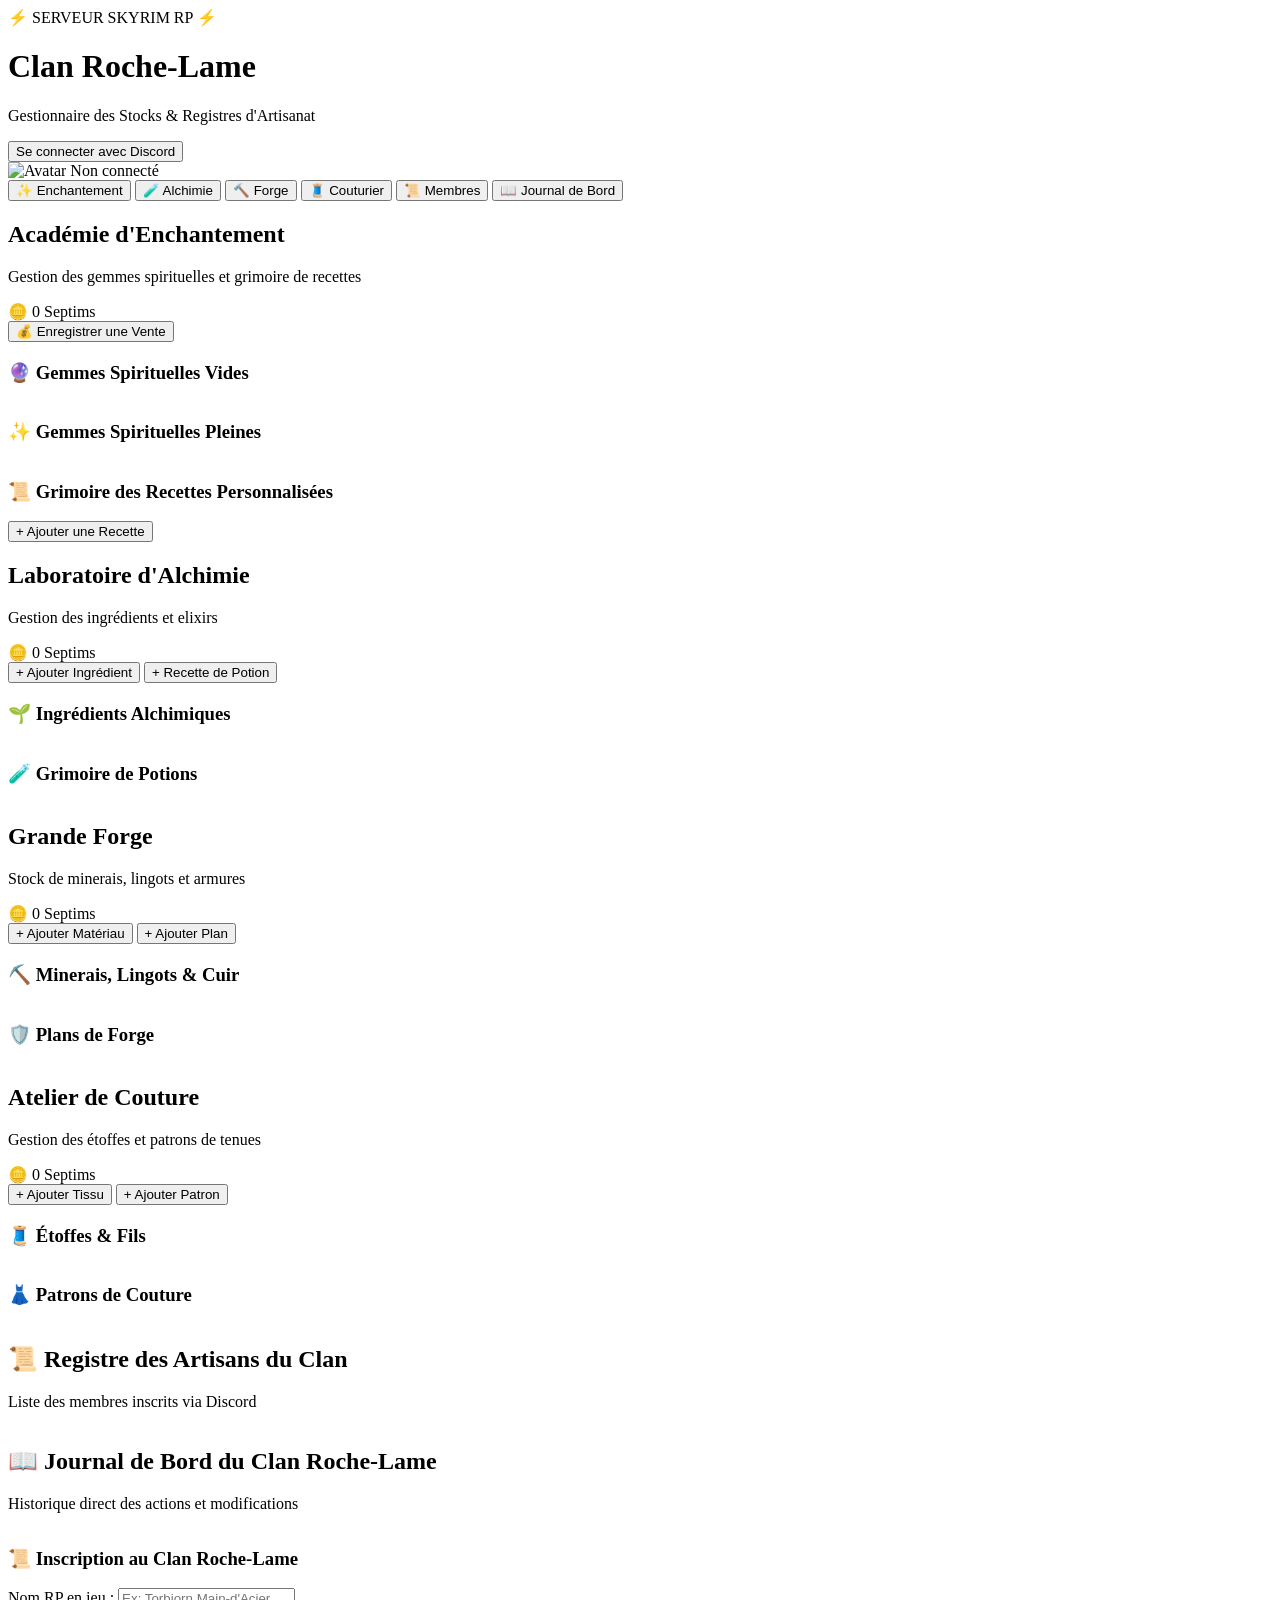
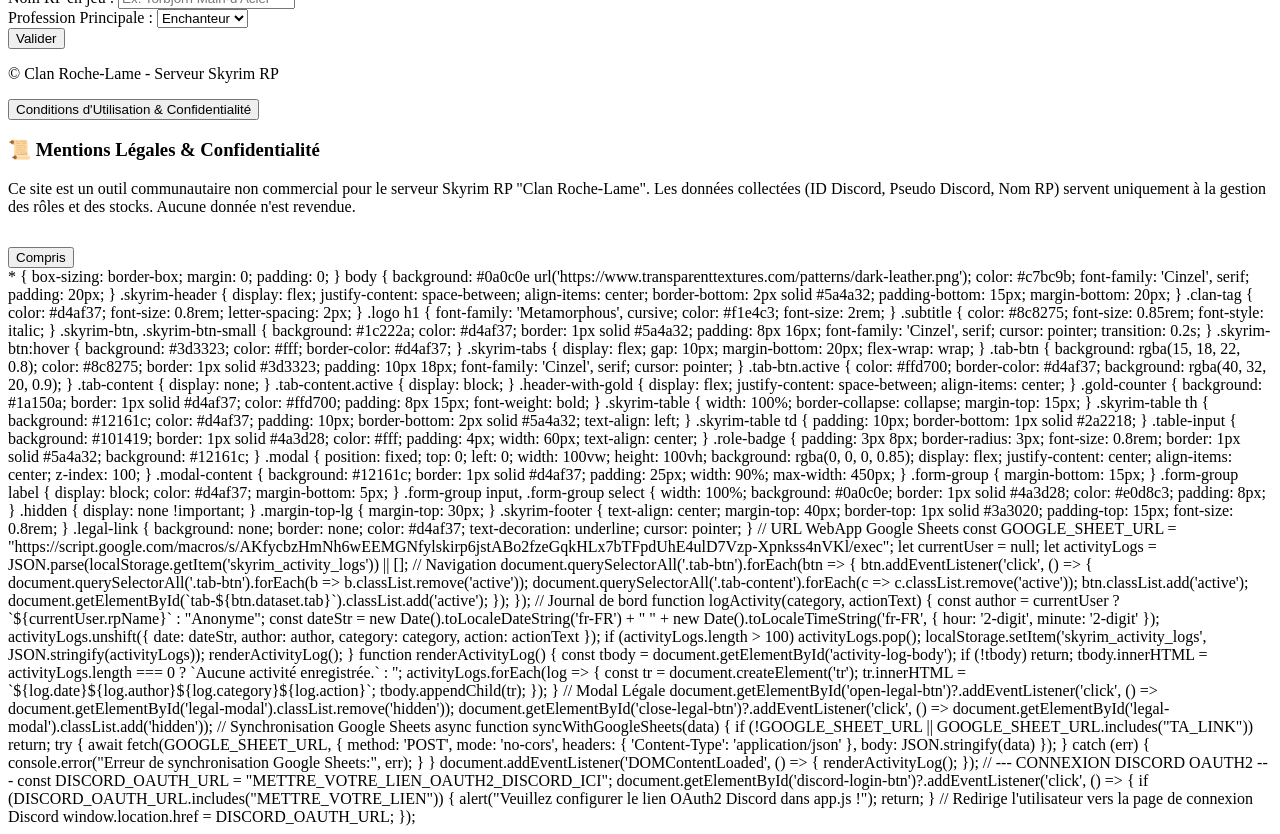
==== Index.html @ edb4b743 "Index.html" ====
<!DOCTYPE html>
<html lang="fr">
<head>
    <meta charset="UTF-8">
    <meta name="viewport" content="width=device-width, initial-scale=1.0">
    <title>Clan Roche-Lame - Bordeciel RP</title>
    <link rel="stylesheet" href="style.css">
    <link href="https://fonts.googleapis.com/css2?family=Cinzel:wght@400;700&family=Metamorphous&display=swap" rel="stylesheet">
</head>
<body>
    <header class="skyrim-header">
        <div class="logo">
            <div class="clan-tag">⚡ SERVEUR SKYRIM RP ⚡</div>
            <h1>Clan Roche-Lame</h1>
            <p class="subtitle">Gestionnaire des Stocks & Registres d'Artisanat</p>
        </div>
        <div class="auth-box">
            <button id="discord-login-btn" class="skyrim-btn gold-btn">Se connecter avec Discord</button>
            <div id="user-profile" class="user-profile hidden">
                <img id="user-avatar" src="" alt="Avatar" class="avatar">
                <span id="user-name">Non connecté</span>
            </div>
        </div>
    </header>

    <div class="skyrim-container">
        <!-- BARRE DES ONGLETS -->
        <nav class="skyrim-tabs">
            <button class="tab-btn active" data-tab="enchantement">✨ Enchantement</button>
            <button class="tab-btn" data-tab="alchimie">🧪 Alchimie</button>
            <button class="tab-btn" data-tab="forge">🔨 Forge</button>
            <button class="tab-btn" data-tab="couturier">🧵 Couturier</button>
            <button class="tab-btn" data-tab="membres">📜 Membres</button>
            <button class="tab-btn" data-tab="journal">📖 Journal de Bord</button>
        </nav>

        <div class="tab-contents">
            <!-- ONGLET ENCHANTEMENT -->
            <div id="tab-enchantement" class="tab-content active">
                <div class="tab-header">
                    <div class="header-with-gold">
                        <div>
                            <h2>Académie d'Enchantement</h2>
                            <p>Gestion des gemmes spirituelles et grimoire de recettes</p>
                        </div>
                        <div class="gold-counter">🪙 <span id="total-enchantement-gold">0</span> Septims</div>
                    </div>
                </div>
                <div class="inventory-controls" style="margin-bottom:20px;">
                    <button id="open-sale-modal-btn" class="skyrim-btn role-restricted" data-role="enchanteur">💰 Enregistrer une Vente</button>
                </div>
                <section class="enchantment-section">
                    <h3>🔮 Gemmes Spirituelles Vides</h3>
                    <table class="skyrim-table">
                        <tbody id="gems-empty-body"></tbody>
                    </table>
                </section>
                <section class="enchantment-section margin-top-lg">
                    <h3>✨ Gemmes Spirituelles Pleines</h3>
                    <table class="skyrim-table">
                        <tbody id="gems-filled-body"></tbody>
                    </table>
                </section>
                <section class="enchantment-section margin-top-lg">
                    <div class="section-header-inline">
                        <h3>📜 Grimoire des Recettes Personnalisées</h3>
                        <button id="add-recipe-btn" class="skyrim-btn-small role-restricted" data-role="enchanteur">+ Ajouter une Recette</button>
                    </div>
                    <table class="skyrim-table">
                        <tbody id="recipes-table-body"></tbody>
                    </table>
                </section>
            </div>

            <!-- ONGLET ALCHIMIE -->
            <div id="tab-alchimie" class="tab-content">
                <div class="tab-header">
                    <div class="header-with-gold">
                        <div>
                            <h2>Laboratoire d'Alchimie</h2>
                            <p>Gestion des ingrédients et elixirs</p>
                        </div>
                        <div class="gold-counter">🪙 <span id="total-alchimie-gold">0</span> Septims</div>
                    </div>
                </div>
                <div class="inventory-controls" style="margin-bottom:20px;">
                    <button id="add-ingredient-btn" class="skyrim-btn role-restricted" data-role="alchimiste">+ Ajouter Ingrédient</button>
                    <button id="add-potion-recipe-btn" class="skyrim-btn role-restricted" data-role="alchimiste">+ Recette de Potion</button>
                </div>
                <section class="enchantment-section">
                    <h3>🌱 Ingrédients Alchimiques</h3>
                    <table class="skyrim-table">
                        <tbody id="ingredients-table-body"></tbody>
                    </table>
                </section>
                <section class="enchantment-section margin-top-lg">
                    <h3>🧪 Grimoire de Potions</h3>
                    <table class="skyrim-table">
                        <tbody id="potion-recipes-table-body"></tbody>
                    </table>
                </section>
            </div>

            <!-- ONGLET FORGE -->
            <div id="tab-forge" class="tab-content">
                <div class="tab-header">
                    <div class="header-with-gold">
                        <div>
                            <h2>Grande Forge</h2>
                            <p>Stock de minerais, lingots et armures</p>
                        </div>
                        <div class="gold-counter">🪙 <span id="total-forge-gold">0</span> Septims</div>
                    </div>
                </div>
                <div class="inventory-controls" style="margin-bottom:20px;">
                    <button id="add-forge-mat-btn" class="skyrim-btn role-restricted" data-role="forgeron">+ Ajouter Matériau</button>
                    <button id="add-forge-plan-btn" class="skyrim-btn role-restricted" data-role="forgeron">+ Ajouter Plan</button>
                </div>
                <section class="enchantment-section">
                    <h3>⛏️ Minerais, Lingots & Cuir</h3>
                    <table class="skyrim-table">
                        <tbody id="forge-materials-body"></tbody>
                    </table>
                </section>
                <section class="enchantment-section margin-top-lg">
                    <h3>🛡️ Plans de Forge</h3>
                    <table class="skyrim-table">
                        <tbody id="forge-plans-body"></tbody>
                    </table>
                </section>
            </div>

            <!-- ONGLET COUTURIER -->
            <div id="tab-couturier" class="tab-content">
                <div class="tab-header">
                    <div class="header-with-gold">
                        <div>
                            <h2>Atelier de Couture</h2>
                            <p>Gestion des étoffes et patrons de tenues</p>
                        </div>
                        <div class="gold-counter">🪙 <span id="total-couturier-gold">0</span> Septims</div>
                    </div>
                </div>
                <div class="inventory-controls" style="margin-bottom:20px;">
                    <button id="add-cloth-btn" class="skyrim-btn role-restricted" data-role="couturier">+ Ajouter Tissu</button>
                    <button id="add-pattern-btn" class="skyrim-btn role-restricted" data-role="couturier">+ Ajouter Patron</button>
                </div>
                <section class="enchantment-section">
                    <h3>🧵 Étoffes & Fils</h3>
                    <table class="skyrim-table">
                        <tbody id="cloth-stock-body"></tbody>
                    </table>
                </section>
                <section class="enchantment-section margin-top-lg">
                    <h3>👗 Patrons de Couture</h3>
                    <table class="skyrim-table">
                        <tbody id="tailor-patterns-body"></tbody>
                    </table>
                </section>
            </div>

            <!-- ONGLET MEMBRES -->
            <div id="tab-membres" class="tab-content">
                <div class="tab-header">
                    <h2>📜 Registre des Artisans du Clan</h2>
                    <p>Liste des membres inscrits via Discord</p>
                </div>
                <table class="skyrim-table">
                    <tbody id="members-list"></tbody>
                </table>
            </div>

            <!-- ONGLET JOURNAL DE BORD -->
            <div id="tab-journal" class="tab-content">
                <div class="tab-header">
                    <h2>📖 Journal de Bord du Clan Roche-Lame</h2>
                    <p>Historique direct des actions et modifications</p>
                </div>
                <table class="skyrim-table">
                    <tbody id="activity-log-body"></tbody>
                </table>
            </div>
        </div>
    </div>

    <!-- MODAL D'INSCRIPTION RP -->
    <div id="registration-modal" class="modal hidden">
        <div class="modal-content skyrim-card">
            <h3>📜 Inscription au Clan Roche-Lame</h3>
            <form id="registration-form">
                <div class="form-group">
                    <label>Nom RP en jeu :</label>
                    <input type="text" id="rp-name" required placeholder="Ex: Torbjorn Main-d'Acier">
                </div>
                <div class="form-group">
                    <label>Profession Principale :</label>
                    <select id="rp-job">
                        <option value="enchanteur">Enchanteur</option>
                        <option value="alchimiste">Alchimiste</option>
                        <option value="forgeron">Forgeron</option>
                        <option value="couturier">Couturier</option>
                        <option value="guerrier">Guerrier</option>
                        <option value="chasseur">Chasseur</option>
                        <option value="mineur">Mineur</option>
                    </select>
                </div>
                <button type="submit" class="skyrim-btn">Valider</button>
            </form>
        </div>
    </div>

    <footer class="skyrim-footer">
        <p>© Clan Roche-Lame - Serveur Skyrim RP</p>
        <button id="open-legal-btn" class="legal-link">Conditions d'Utilisation & Confidentialité</button>
    </footer>

    <!-- MODAL LEGAL -->
    <div id="legal-modal" class="modal hidden">
        <div class="modal-content skyrim-card legal-content">
            <h3>📜 Mentions Légales & Confidentialité</h3>
            <p>Ce site est un outil communautaire non commercial pour le serveur Skyrim RP "Clan Roche-Lame". Les données collectées (ID Discord, Pseudo Discord, Nom RP) servent uniquement à la gestion des rôles et des stocks. Aucune donnée n'est revendue.</p>
            <button id="close-legal-btn" class="skyrim-btn" style="margin-top:15px;">Compris</button>
        </div>
    </div>

    <script src="app.js"></script>
</body>
</html>

* {
    box-sizing: border-box;
    margin: 0;
    padding: 0;
}

body {
    background: #0a0c0e url('https://www.transparenttextures.com/patterns/dark-leather.png');
    color: #c7bc9b;
    font-family: 'Cinzel', serif;
    padding: 20px;
}

.skyrim-header {
    display: flex;
    justify-content: space-between;
    align-items: center;
    border-bottom: 2px solid #5a4a32;
    padding-bottom: 15px;
    margin-bottom: 20px;
}

.clan-tag {
    color: #d4af37;
    font-size: 0.8rem;
    letter-spacing: 2px;
}

.logo h1 {
    font-family: 'Metamorphous', cursive;
    color: #f1e4c3;
    font-size: 2rem;
}

.subtitle {
    color: #8c8275;
    font-size: 0.85rem;
    font-style: italic;
}

.skyrim-btn, .skyrim-btn-small {
    background: #1c222a;
    color: #d4af37;
    border: 1px solid #5a4a32;
    padding: 8px 16px;
    font-family: 'Cinzel', serif;
    cursor: pointer;
    transition: 0.2s;
}

.skyrim-btn:hover {
    background: #3d3323;
    color: #fff;
    border-color: #d4af37;
}

.skyrim-tabs {
    display: flex;
    gap: 10px;
    margin-bottom: 20px;
    flex-wrap: wrap;
}

.tab-btn {
    background: rgba(15, 18, 22, 0.8);
    color: #8c8275;
    border: 1px solid #3d3323;
    padding: 10px 18px;
    font-family: 'Cinzel', serif;
    cursor: pointer;
}

.tab-btn.active {
    color: #ffd700;
    border-color: #d4af37;
    background: rgba(40, 32, 20, 0.9);
}

.tab-content {
    display: none;
}

.tab-content.active {
    display: block;
}

.header-with-gold {
    display: flex;
    justify-content: space-between;
    align-items: center;
}

.gold-counter {
    background: #1a150a;
    border: 1px solid #d4af37;
    color: #ffd700;
    padding: 8px 15px;
    font-weight: bold;
}

.skyrim-table {
    width: 100%;
    border-collapse: collapse;
    margin-top: 15px;
}

.skyrim-table th {
    background: #12161c;
    color: #d4af37;
    padding: 10px;
    border-bottom: 2px solid #5a4a32;
    text-align: left;
}

.skyrim-table td {
    padding: 10px;
    border-bottom: 1px solid #2a2218;
}

.table-input {
    background: #101419;
    border: 1px solid #4a3d28;
    color: #fff;
    padding: 4px;
    width: 60px;
    text-align: center;
}

.role-badge {
    padding: 3px 8px;
    border-radius: 3px;
    font-size: 0.8rem;
    border: 1px solid #5a4a32;
    background: #12161c;
}

.modal {
    position: fixed;
    top: 0;
    left: 0;
    width: 100vw;
    height: 100vh;
    background: rgba(0, 0, 0, 0.85);
    display: flex;
    justify-content: center;
    align-items: center;
    z-index: 100;
}

.modal-content {
    background: #12161c;
    border: 1px solid #d4af37;
    padding: 25px;
    width: 90%;
    max-width: 450px;
}

.form-group {
    margin-bottom: 15px;
}

.form-group label {
    display: block;
    color: #d4af37;
    margin-bottom: 5px;
}

.form-group input, .form-group select {
    width: 100%;
    background: #0a0c0e;
    border: 1px solid #4a3d28;
    color: #e0d8c3;
    padding: 8px;
}

.hidden {
    display: none !important;
}

.margin-top-lg {
    margin-top: 30px;
}

.skyrim-footer {
    text-align: center;
    margin-top: 40px;
    border-top: 1px solid #3a3020;
    padding-top: 15px;
    font-size: 0.8rem;
}

.legal-link {
    background: none;
    border: none;
    color: #d4af37;
    text-decoration: underline;
    cursor: pointer;
}
// URL WebApp Google Sheets
const GOOGLE_SHEET_URL = "https://script.google.com/macros/s/AKfycbzHmNh6wEEMGNfylskirp6jstABo2fzeGqkHLx7bTFpdUhE4ulD7Vzp-Xpnkss4nVKl/exec";
let currentUser = null;
let activityLogs = JSON.parse(localStorage.getItem('skyrim_activity_logs')) || [];

// Navigation
document.querySelectorAll('.tab-btn').forEach(btn => {
    btn.addEventListener('click', () => {
        document.querySelectorAll('.tab-btn').forEach(b => b.classList.remove('active'));
        document.querySelectorAll('.tab-content').forEach(c => c.classList.remove('active'));
        btn.classList.add('active');
        document.getElementById(`tab-${btn.dataset.tab}`).classList.add('active');
    });
});

// Journal de bord
function logActivity(category, actionText) {
    const author = currentUser ? `${currentUser.rpName}` : "Anonyme";
    const dateStr = new Date().toLocaleDateString('fr-FR') + " " + new Date().toLocaleTimeString('fr-FR', { hour: '2-digit', minute: '2-digit' });
    activityLogs.unshift({ date: dateStr, author: author, category: category, action: actionText });
    if (activityLogs.length > 100) activityLogs.pop();
    localStorage.setItem('skyrim_activity_logs', JSON.stringify(activityLogs));
    renderActivityLog();
}

function renderActivityLog() {
    const tbody = document.getElementById('activity-log-body');
    if (!tbody) return;
    tbody.innerHTML = activityLogs.length === 0 ? `<tr><td colspan="4" style="text-align:center;">Aucune activité enregistrée.</td></tr>` : '';
    activityLogs.forEach(log => {
        const tr = document.createElement('tr');
        tr.innerHTML = `<td>${log.date}</td><td>${log.author}</td><td>${log.category}</td><td>${log.action}</td>`;
        tbody.appendChild(tr);
    });
}

// Modal Légale
document.getElementById('open-legal-btn')?.addEventListener('click', () => document.getElementById('legal-modal').classList.remove('hidden'));
document.getElementById('close-legal-btn')?.addEventListener('click', () => document.getElementById('legal-modal').classList.add('hidden'));

// Synchronisation Google Sheets
async function syncWithGoogleSheets(data) {
    if (!GOOGLE_SHEET_URL || GOOGLE_SHEET_URL.includes("TA_LINK")) return;
    try {
        await fetch(GOOGLE_SHEET_URL, {
            method: 'POST',
            mode: 'no-cors',
            headers: { 'Content-Type': 'application/json' },
            body: JSON.stringify(data)
        });
    } catch (err) {
        console.error("Erreur de synchronisation Google Sheets:", err);
    }
}

document.addEventListener('DOMContentLoaded', () => {
    renderActivityLog();
});
// --- CONNEXION DISCORD OAUTH2 ---
const DISCORD_OAUTH_URL = "METTRE_VOTRE_LIEN_OAUTH2_DISCORD_ICI";

document.getElementById('discord-login-btn')?.addEventListener('click', () => {
    if (DISCORD_OAUTH_URL.includes("METTRE_VOTRE_LIEN")) {
        alert("Veuillez configurer le lien OAuth2 Discord dans app.js !");
        return;
    }
    // Redirige l'utilisateur vers la page de connexion Discord
    window.location.href = DISCORD_OAUTH_URL;
});
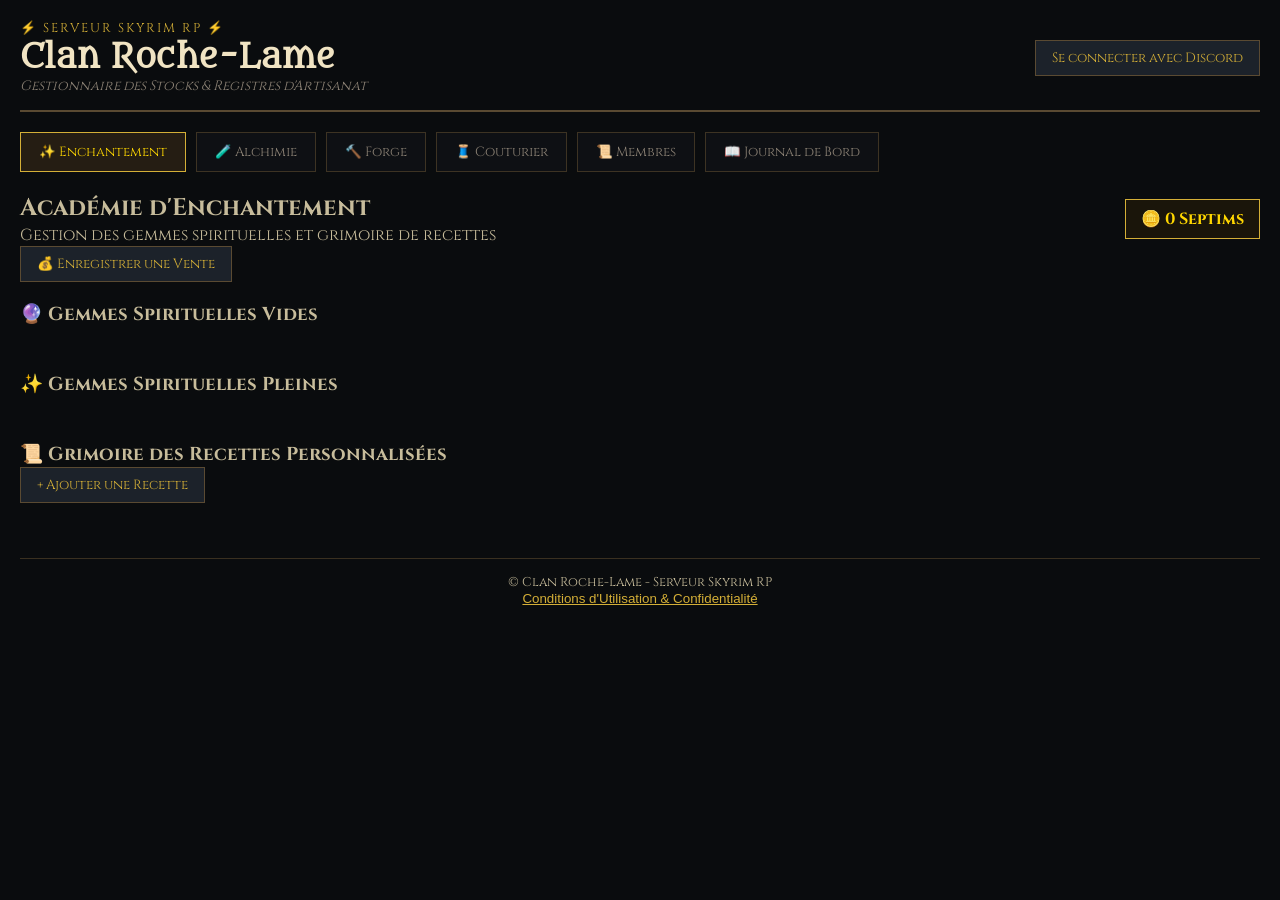
==== commit 1b907850: "Index.html" ====
--- a/Index.html
+++ b/Index.html
@@ -226,271 +226,3 @@
     <script src="app.js"></script>
 </body>
 </html>
-
-* {
-    box-sizing: border-box;
-    margin: 0;
-    padding: 0;
-}
-
-body {
-    background: #0a0c0e url('https://www.transparenttextures.com/patterns/dark-leather.png');
-    color: #c7bc9b;
-    font-family: 'Cinzel', serif;
-    padding: 20px;
-}
-
-.skyrim-header {
-    display: flex;
-    justify-content: space-between;
-    align-items: center;
-    border-bottom: 2px solid #5a4a32;
-    padding-bottom: 15px;
-    margin-bottom: 20px;
-}
-
-.clan-tag {
-    color: #d4af37;
-    font-size: 0.8rem;
-    letter-spacing: 2px;
-}
-
-.logo h1 {
-    font-family: 'Metamorphous', cursive;
-    color: #f1e4c3;
-    font-size: 2rem;
-}
-
-.subtitle {
-    color: #8c8275;
-    font-size: 0.85rem;
-    font-style: italic;
-}
-
-.skyrim-btn, .skyrim-btn-small {
-    background: #1c222a;
-    color: #d4af37;
-    border: 1px solid #5a4a32;
-    padding: 8px 16px;
-    font-family: 'Cinzel', serif;
-    cursor: pointer;
-    transition: 0.2s;
-}
-
-.skyrim-btn:hover {
-    background: #3d3323;
-    color: #fff;
-    border-color: #d4af37;
-}
-
-.skyrim-tabs {
-    display: flex;
-    gap: 10px;
-    margin-bottom: 20px;
-    flex-wrap: wrap;
-}
-
-.tab-btn {
-    background: rgba(15, 18, 22, 0.8);
-    color: #8c8275;
-    border: 1px solid #3d3323;
-    padding: 10px 18px;
-    font-family: 'Cinzel', serif;
-    cursor: pointer;
-}
-
-.tab-btn.active {
-    color: #ffd700;
-    border-color: #d4af37;
-    background: rgba(40, 32, 20, 0.9);
-}
-
-.tab-content {
-    display: none;
-}
-
-.tab-content.active {
-    display: block;
-}
-
-.header-with-gold {
-    display: flex;
-    justify-content: space-between;
-    align-items: center;
-}
-
-.gold-counter {
-    background: #1a150a;
-    border: 1px solid #d4af37;
-    color: #ffd700;
-    padding: 8px 15px;
-    font-weight: bold;
-}
-
-.skyrim-table {
-    width: 100%;
-    border-collapse: collapse;
-    margin-top: 15px;
-}
-
-.skyrim-table th {
-    background: #12161c;
-    color: #d4af37;
-    padding: 10px;
-    border-bottom: 2px solid #5a4a32;
-    text-align: left;
-}
-
-.skyrim-table td {
-    padding: 10px;
-    border-bottom: 1px solid #2a2218;
-}
-
-.table-input {
-    background: #101419;
-    border: 1px solid #4a3d28;
-    color: #fff;
-    padding: 4px;
-    width: 60px;
-    text-align: center;
-}
-
-.role-badge {
-    padding: 3px 8px;
-    border-radius: 3px;
-    font-size: 0.8rem;
-    border: 1px solid #5a4a32;
-    background: #12161c;
-}
-
-.modal {
-    position: fixed;
-    top: 0;
-    left: 0;
-    width: 100vw;
-    height: 100vh;
-    background: rgba(0, 0, 0, 0.85);
-    display: flex;
-    justify-content: center;
-    align-items: center;
-    z-index: 100;
-}
-
-.modal-content {
-    background: #12161c;
-    border: 1px solid #d4af37;
-    padding: 25px;
-    width: 90%;
-    max-width: 450px;
-}
-
-.form-group {
-    margin-bottom: 15px;
-}
-
-.form-group label {
-    display: block;
-    color: #d4af37;
-    margin-bottom: 5px;
-}
-
-.form-group input, .form-group select {
-    width: 100%;
-    background: #0a0c0e;
-    border: 1px solid #4a3d28;
-    color: #e0d8c3;
-    padding: 8px;
-}
-
-.hidden {
-    display: none !important;
-}
-
-.margin-top-lg {
-    margin-top: 30px;
-}
-
-.skyrim-footer {
-    text-align: center;
-    margin-top: 40px;
-    border-top: 1px solid #3a3020;
-    padding-top: 15px;
-    font-size: 0.8rem;
-}
-
-.legal-link {
-    background: none;
-    border: none;
-    color: #d4af37;
-    text-decoration: underline;
-    cursor: pointer;
-}
-// URL WebApp Google Sheets
-const GOOGLE_SHEET_URL = "https://script.google.com/macros/s/AKfycbzHmNh6wEEMGNfylskirp6jstABo2fzeGqkHLx7bTFpdUhE4ulD7Vzp-Xpnkss4nVKl/exec";
-let currentUser = null;
-let activityLogs = JSON.parse(localStorage.getItem('skyrim_activity_logs')) || [];
-
-// Navigation
-document.querySelectorAll('.tab-btn').forEach(btn => {
-    btn.addEventListener('click', () => {
-        document.querySelectorAll('.tab-btn').forEach(b => b.classList.remove('active'));
-        document.querySelectorAll('.tab-content').forEach(c => c.classList.remove('active'));
-        btn.classList.add('active');
-        document.getElementById(`tab-${btn.dataset.tab}`).classList.add('active');
-    });
-});
-
-// Journal de bord
-function logActivity(category, actionText) {
-    const author = currentUser ? `${currentUser.rpName}` : "Anonyme";
-    const dateStr = new Date().toLocaleDateString('fr-FR') + " " + new Date().toLocaleTimeString('fr-FR', { hour: '2-digit', minute: '2-digit' });
-    activityLogs.unshift({ date: dateStr, author: author, category: category, action: actionText });
-    if (activityLogs.length > 100) activityLogs.pop();
-    localStorage.setItem('skyrim_activity_logs', JSON.stringify(activityLogs));
-    renderActivityLog();
-}
-
-function renderActivityLog() {
-    const tbody = document.getElementById('activity-log-body');
-    if (!tbody) return;
-    tbody.innerHTML = activityLogs.length === 0 ? `<tr><td colspan="4" style="text-align:center;">Aucune activité enregistrée.</td></tr>` : '';
-    activityLogs.forEach(log => {
-        const tr = document.createElement('tr');
-        tr.innerHTML = `<td>${log.date}</td><td>${log.author}</td><td>${log.category}</td><td>${log.action}</td>`;
-        tbody.appendChild(tr);
-    });
-}
-
-// Modal Légale
-document.getElementById('open-legal-btn')?.addEventListener('click', () => document.getElementById('legal-modal').classList.remove('hidden'));
-document.getElementById('close-legal-btn')?.addEventListener('click', () => document.getElementById('legal-modal').classList.add('hidden'));
-
-// Synchronisation Google Sheets
-async function syncWithGoogleSheets(data) {
-    if (!GOOGLE_SHEET_URL || GOOGLE_SHEET_URL.includes("TA_LINK")) return;
-    try {
-        await fetch(GOOGLE_SHEET_URL, {
-            method: 'POST',
-            mode: 'no-cors',
-            headers: { 'Content-Type': 'application/json' },
-            body: JSON.stringify(data)
-        });
-    } catch (err) {
-        console.error("Erreur de synchronisation Google Sheets:", err);
-    }
-}
-
-document.addEventListener('DOMContentLoaded', () => {
-    renderActivityLog();
-});
-// --- CONNEXION DISCORD OAUTH2 ---
-const DISCORD_OAUTH_URL = "METTRE_VOTRE_LIEN_OAUTH2_DISCORD_ICI";
-
-document.getElementById('discord-login-btn')?.addEventListener('click', () => {
-    if (DISCORD_OAUTH_URL.includes("METTRE_VOTRE_LIEN")) {
-        alert("Veuillez configurer le lien OAuth2 Discord dans app.js !");
-        return;
-    }
-    // Redirige l'utilisateur vers la page de connexion Discord
-    window.location.href = DISCORD_OAUTH_URL;
-});
--- a/style.css
+++ b/style.css
@@ -0,0 +1,198 @@
+* {
+    box-sizing: border-box;
+    margin: 0;
+    padding: 0;
+}
+
+body {
+    background: #0a0c0e url('https://www.transparenttextures.com/patterns/dark-leather.png');
+    color: #c7bc9b;
+    font-family: 'Cinzel', serif;
+    padding: 20px;
+}
+
+.skyrim-header {
+    display: flex;
+    justify-content: space-between;
+    align-items: center;
+    border-bottom: 2px solid #5a4a32;
+    padding-bottom: 15px;
+    margin-bottom: 20px;
+}
+
+.clan-tag {
+    color: #d4af37;
+    font-size: 0.8rem;
+    letter-spacing: 2px;
+}
+
+.logo h1 {
+    font-family: 'Metamorphous', cursive;
+    color: #f1e4c3;
+    font-size: 2rem;
+}
+
+.subtitle {
+    color: #8c8275;
+    font-size: 0.85rem;
+    font-style: italic;
+}
+
+.skyrim-btn, .skyrim-btn-small {
+    background: #1c222a;
+    color: #d4af37;
+    border: 1px solid #5a4a32;
+    padding: 8px 16px;
+    font-family: 'Cinzel', serif;
+    cursor: pointer;
+    transition: 0.2s;
+}
+
+.skyrim-btn:hover {
+    background: #3d3323;
+    color: #fff;
+    border-color: #d4af37;
+}
+
+.skyrim-tabs {
+    display: flex;
+    gap: 10px;
+    margin-bottom: 20px;
+    flex-wrap: wrap;
+}
+
+.tab-btn {
+    background: rgba(15, 18, 22, 0.8);
+    color: #8c8275;
+    border: 1px solid #3d3323;
+    padding: 10px 18px;
+    font-family: 'Cinzel', serif;
+    cursor: pointer;
+}
+
+.tab-btn.active {
+    color: #ffd700;
+    border-color: #d4af37;
+    background: rgba(40, 32, 20, 0.9);
+}
+
+.tab-content {
+    display: none;
+}
+
+.tab-content.active {
+    display: block;
+}
+
+.header-with-gold {
+    display: flex;
+    justify-content: space-between;
+    align-items: center;
+}
+
+.gold-counter {
+    background: #1a150a;
+    border: 1px solid #d4af37;
+    color: #ffd700;
+    padding: 8px 15px;
+    font-weight: bold;
+}
+
+.skyrim-table {
+    width: 100%;
+    border-collapse: collapse;
+    margin-top: 15px;
+}
+
+.skyrim-table th {
+    background: #12161c;
+    color: #d4af37;
+    padding: 10px;
+    border-bottom: 2px solid #5a4a32;
+    text-align: left;
+}
+
+.skyrim-table td {
+    padding: 10px;
+    border-bottom: 1px solid #2a2218;
+}
+
+.table-input {
+    background: #101419;
+    border: 1px solid #4a3d28;
+    color: #fff;
+    padding: 4px;
+    width: 60px;
+    text-align: center;
+}
+
+.role-badge {
+    padding: 3px 8px;
+    border-radius: 3px;
+    font-size: 0.8rem;
+    border: 1px solid #5a4a32;
+    background: #12161c;
+}
+
+.modal {
+    position: fixed;
+    top: 0;
+    left: 0;
+    width: 100vw;
+    height: 100vh;
+    background: rgba(0, 0, 0, 0.85);
+    display: flex;
+    justify-content: center;
+    align-items: center;
+    z-index: 100;
+}
+
+.modal-content {
+    background: #12161c;
+    border: 1px solid #d4af37;
+    padding: 25px;
+    width: 90%;
+    max-width: 450px;
+}
+
+.form-group {
+    margin-bottom: 15px;
+}
+
+.form-group label {
+    display: block;
+    color: #d4af37;
+    margin-bottom: 5px;
+}
+
+.form-group input, .form-group select {
+    width: 100%;
+    background: #0a0c0e;
+    border: 1px solid #4a3d28;
+    color: #e0d8c3;
+    padding: 8px;
+}
+
+.hidden {
+    display: none !important;
+}
+
+.margin-top-lg {
+    margin-top: 30px;
+}
+
+.skyrim-footer {
+    text-align: center;
+    margin-top: 40px;
+    border-top: 1px solid #3a3020;
+    padding-top: 15px;
+    font-size: 0.8rem;
+}
+
+.legal-link {
+    background: none;
+    border: none;
+    color: #d4af37;
+    text-decoration: underline;
+    cursor: pointer;
+}
